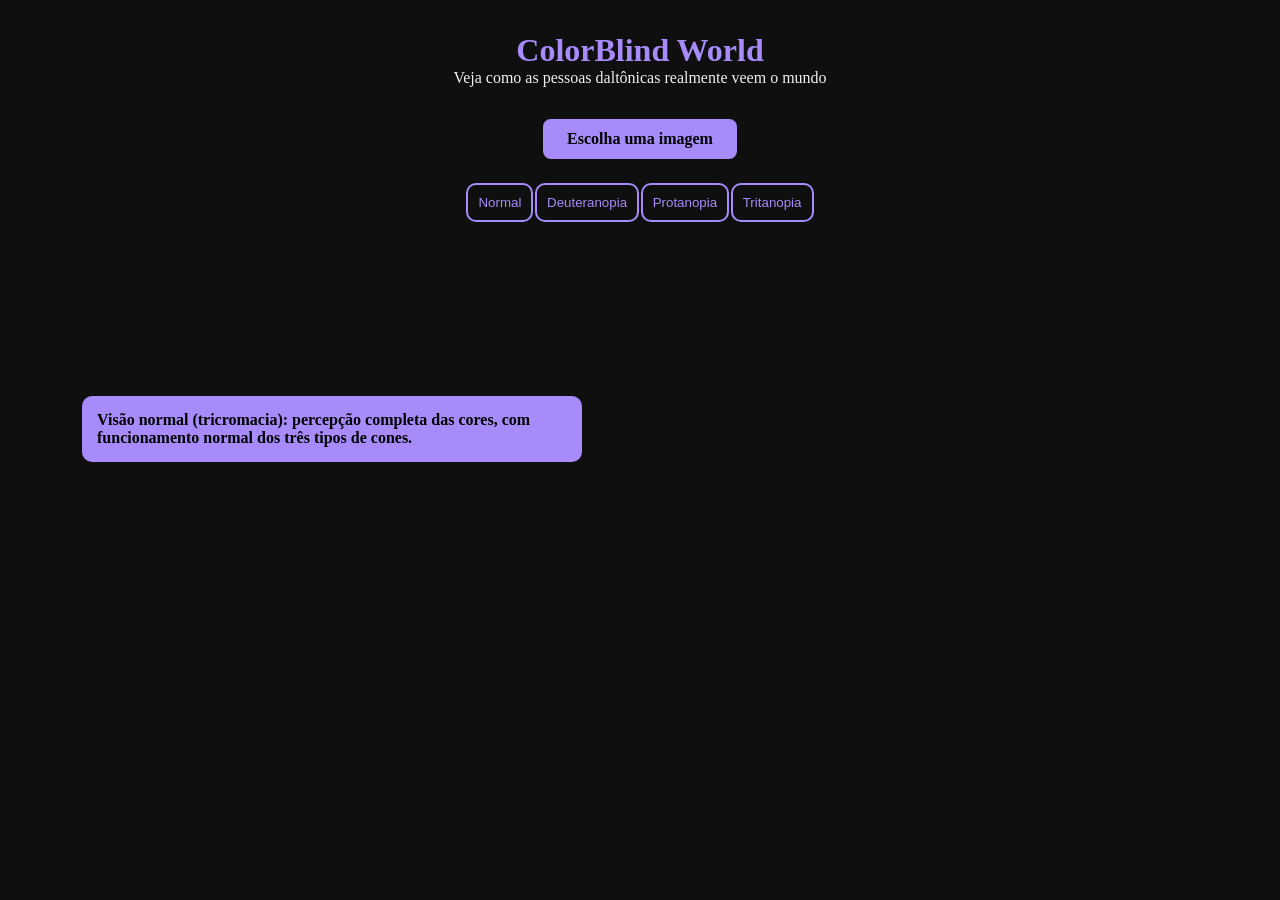
==== ColorBlind World/index.html @ 864e3be8 "commit filtros" ====
<!DOCTYPE html>
<html lang="pt-BR">
  <head>
    <meta charset="UTF-8" />
    <title>ColorBlind World</title>
    <link rel="stylesheet" href="style.css">
  </head>

  <body>
    
    <header>
      <h1>ColorBlind World</h1>
      <p>Veja como as pessoas daltônicas realmente veem o mundo</p>
    </header>
    
    <main>
      <section class="upload-area">
        <label for="imageUpload"> Escolha uma imagem</label>
        <input type="file" id="imageUpload" accept="image/*"/>
      </section>
      
      <section class="buttons">
        <button data-filter="normal">Normal</button>
        <button data-filter="deuteranopia">Deuteranopia</button>
        <button data-filter="protanopia">Protanopia</button>
        <button data-filter="tritanopia">Tritanopia</button>
      </section>
      
      <section class="canvas-area">
        <canvas id="imageCanvas"></canvas>
      </section>
      
      <section class="description">
        <p>Deuteranopia é o mais comum 
          <!-- irei fazer as outras depois -->
        </p>
      </section>
      
    </main>
    
    <footer>
      <p></p>
    </footer>
    
    <script src="script.js"></script>
  </body>

</html>
---- ColorBlind World/style.css ----
* {
  box-sizing: border-box;
  margin: 0;
  padding: 0;
}

body {
  background-color: #0f0f0f;
  color:  #f0f0f0;
  padding: 2rem;
}

header {
  text-align: center;
  margin-bottom: 2rem;
}

h1 {
  color: #a78bfa;
}

/* para centralizar a área 
de upload */
.upload-area {
  display: flex;
  flex-direction: column;
  align-items: center;
  margin-bottom: 1.5rem;
}

/* para estilizar o botão de 
escolher imagem */
.upload-area label {
  background-color: #a78bfa;
  color: #000;
  padding: 0.7rem 1.5rem;
  border-radius: 8px;
  cursor: pointer;
  font-weight: bold;
}

/* para esconder o botão de 
input feio */
input[type="file"] {
  display: none;
}

/* Centraliza os botões */
.buttons {
  display: flex;
  justify-content: center;
  gap: 0.1rem;
  flex-wrap: wrap;
}

.buttons button {
  border: 2px solid #a78bfa;  /* borda roxa visível */
  background: transparent;     /* fundo transparente */
  color: #a78bfa;              /* texto roxo */
  border-radius: 10px;
  transition: all 0.2s;
  padding: 10px;
}

.buttons button:hover {
  background-color: #a78bfa;
  color: #000;
}

.buttons button.ativo {
  background-color: #a78bfa;
  color: #000;
}

/* Centraliza os botões */
.canvas-area {
  display: flex;
  flex-direction: column;
  align-items: center;
  margin-bottom: 1.5rem;
}

.description {
  margin-left: 50px;
  border: 5px solid #a78bfa;
  background-color: #a78bfa;
  border-radius: 10px;
  padding: 10px;
  font-weight: bold;
  color: #000;
  width: 500px;
  height: auto;
  
}
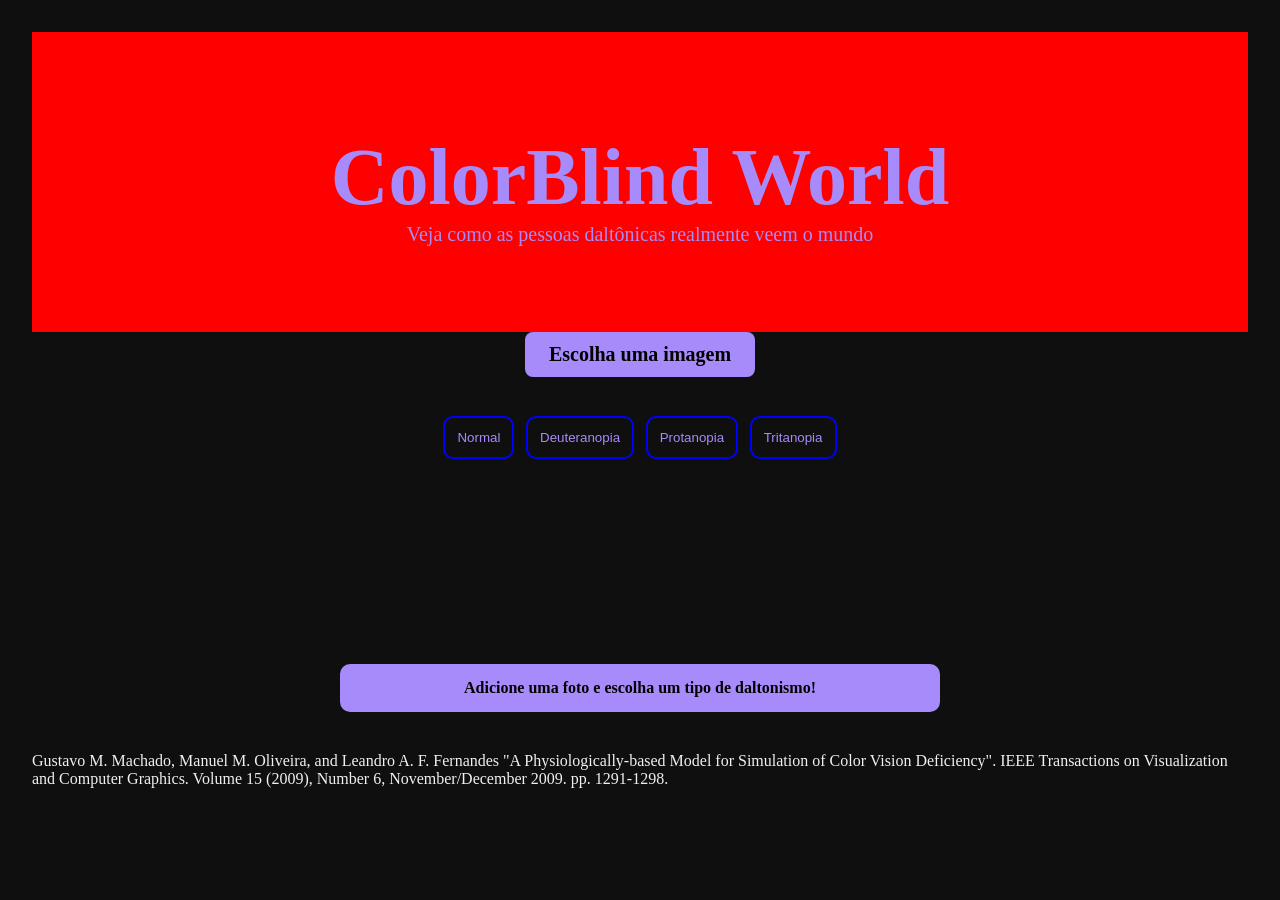
==== commit 11e19a10: "commit" ====
--- a/ColorBlind World/index.html
+++ b/ColorBlind World/index.html
@@ -8,10 +8,13 @@
 
   <body>
     
-    <header>
-      <h1>ColorBlind World</h1>
-      <p>Veja como as pessoas daltônicas realmente veem o mundo</p>
-    </header>
+    <div class="parteDeCima">
+      <header>
+        <h1>ColorBlind World</h1>
+        <p class="headerP">Veja como as pessoas daltônicas realmente veem o mundo</p>
+      </header>
+    </div>
+
     
     <main>
       <section class="upload-area">
@@ -39,7 +42,9 @@
     </main>
     
     <footer>
-      <p></p>
+      <p>Gustavo M. Machado, Manuel M. Oliveira, and Leandro A. F. Fernandes "A Physiologically-based
+        Model for Simulation of Color Vision Deficiency". IEEE Transactions on Visualization and Computer
+        Graphics. Volume 15 (2009), Number 6, November/December 2009. pp. 1291-1298.</p>
     </footer>
     
     <script src="script.js"></script>
--- a/ColorBlind World/style.css
+++ b/ColorBlind World/style.css
@@ -2,6 +2,11 @@
   box-sizing: border-box;
   margin: 0;
   padding: 0;
+}
+
+.parteDeCima {
+  background-color: red;
+  height: 300px;
 }
 
 body {
@@ -13,10 +18,17 @@
 header {
   text-align: center;
   margin-bottom: 2rem;
+  padding: 100px 20px; /* AUMENTA O TAMANHO */
 }
 
 h1 {
   color: #a78bfa;
+  font-size: 80px; /* aumenta bastante */
+}
+
+.headerP {
+  color: #a78bfa;
+  font-size: 20px; /* aumenta bastante */
 }
 
 /* para centralizar a área 
@@ -26,6 +38,7 @@
   flex-direction: column;
   align-items: center;
   margin-bottom: 1.5rem;
+  font-size: 20px;
 }
 
 /* para estilizar o botão de 
@@ -51,15 +64,17 @@
   justify-content: center;
   gap: 0.1rem;
   flex-wrap: wrap;
+  padding: 10px;
 }
 
 .buttons button {
-  border: 2px solid #a78bfa;  /* borda roxa visível */
+  border: 2px solid blue;  /* borda roxa visível */
   background: transparent;     /* fundo transparente */
   color: #a78bfa;              /* texto roxo */
   border-radius: 10px;
   transition: all 0.2s;
-  padding: 10px;
+  padding: 12px;
+  margin: 5px;
 }
 
 .buttons button:hover {
@@ -81,14 +96,15 @@
 }
 
 .description {
-  margin-left: 50px;
+  margin: 40px auto; /* CENTRALIZA HORIZONTALMENTE */
+
+  max-width: 600px;  /* deixa mais bonito */
+  text-align: center;
+
   border: 5px solid #a78bfa;
   background-color: #a78bfa;
   border-radius: 10px;
   padding: 10px;
   font-weight: bold;
   color: #000;
-  width: 500px;
-  height: auto;
-  
 }
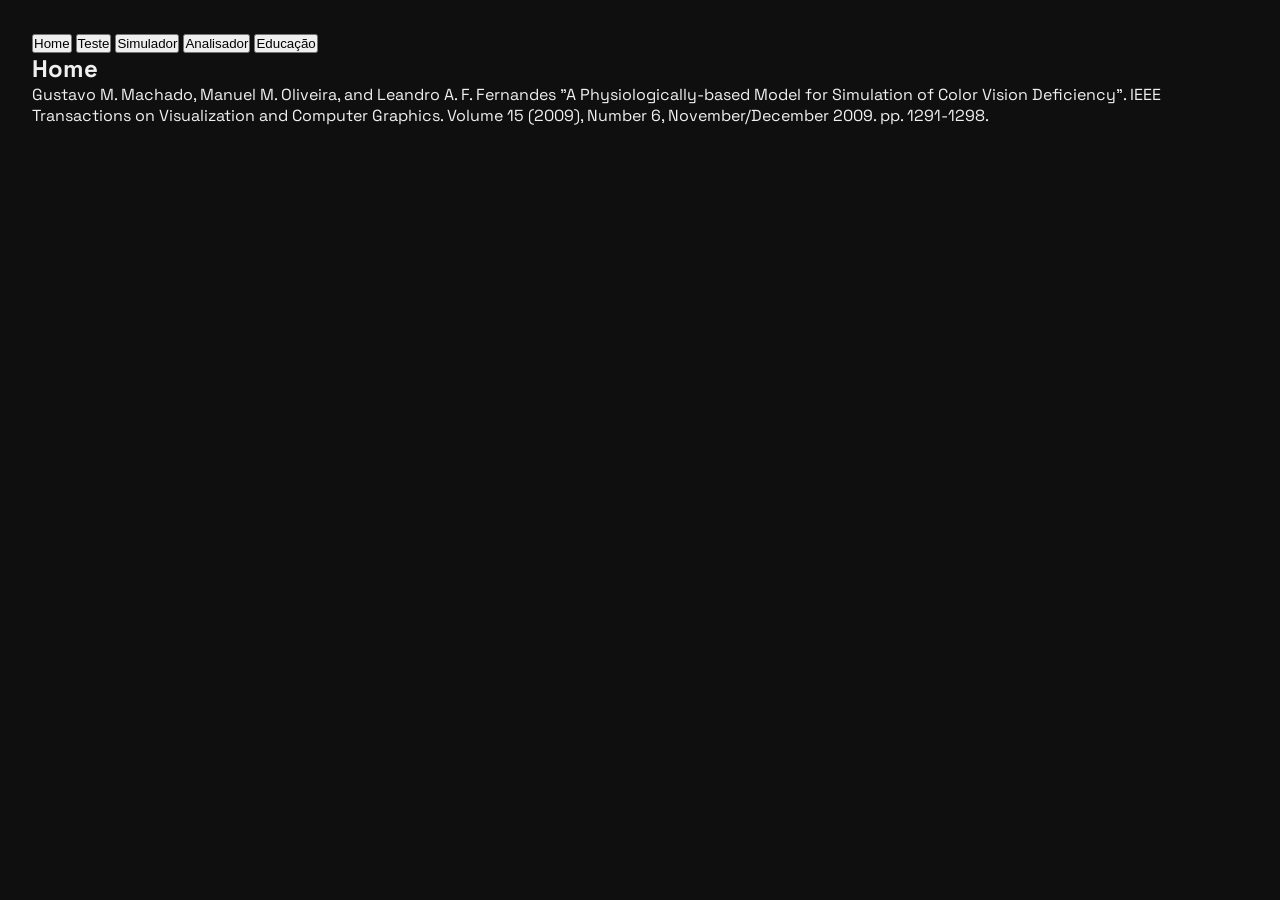
==== commit 11cba1cf: "novo estilo - inicio" ====
--- a/ColorBlind World/index.html
+++ b/ColorBlind World/index.html
@@ -2,13 +2,44 @@
 <html lang="pt-BR">
   <head>
     <meta charset="UTF-8" />
+    <link rel="preconnect" href="https://fonts.googleapis.com">
+    <link rel="preconnect" href="https://fonts.gstatic.com" crossorigin>
+    <link href="https://fonts.googleapis.com/css2?family=Space+Grotesk:wght@300..700&display=swap" rel="stylesheet">
     <title>ColorBlind World</title>
     <link rel="stylesheet" href="style.css">
   </head>
 
   <body>
-    
-    <div class="parteDeCima">
+   
+    <nav>
+      <button data-aba="Home">Home</button>
+      <button data-aba="Teste">Teste</button>
+      <button data-aba="Simulador">Simulador</button>
+      <button data-aba="Analisador">Analisador</button>
+      <button data-aba="Educacao">Educação</button>
+    </nav>
+
+    <section class="aba aba-ativa" id="Home"> 
+      <h2>Home</h2>
+    </section>
+
+    <section class="aba" id="Teste"> 
+      <h2>Teste</h2>
+    </section>
+
+    <section class="aba" id="Simulador"> 
+      <h2>Simulador</h2>
+    </section>
+
+    <section class="aba" id="Analisador"> 
+      <h2>Analisador</h2>
+    </section>
+
+    <section class="aba" id="Educacao"> 
+      <h2>Educação</h2>
+    </section>
+
+    <!-- <div class="parteDeCima">
       <header>
         <h1>ColorBlind World</h1>
         <p class="headerP">Veja como as pessoas daltônicas realmente veem o mundo</p>
@@ -35,11 +66,11 @@
       
       <section class="description">
         <p>Deuteranopia é o mais comum 
-          <!-- irei fazer as outras depois -->
+           irei fazer as outras depois 
         </p>
-      </section>
+      </section> 
       
-    </main>
+    </main> -->
     
     <footer>
       <p>Gustavo M. Machado, Manuel M. Oliveira, and Leandro A. F. Fernandes "A Physiologically-based
--- a/ColorBlind World/style.css
+++ b/ColorBlind World/style.css
@@ -4,16 +4,30 @@
   padding: 0;
 }
 
+:root {
+  --corPrincipal: #a78bfa;
+  --fundo: #0f0f0f;
+}
 .parteDeCima {
   background-color: red;
   height: 300px;
 }
 
 body {
-  background-color: #0f0f0f;
+  font-family: 'Space Grotesk', sans-serif;
+  background-color: var(--fundo);
   color:  #f0f0f0;
   padding: 2rem;
 }
+
+.aba {
+  display: none;
+}
+
+.aba-ativa {
+  display: block;
+}
+
 
 header {
   text-align: center;
@@ -22,12 +36,12 @@
 }
 
 h1 {
-  color: #a78bfa;
+  color: var(--corPrincipal);
   font-size: 80px; /* aumenta bastante */
 }
 
 .headerP {
-  color: #a78bfa;
+  color: var(--corPrincipal);
   font-size: 20px; /* aumenta bastante */
 }
 
@@ -44,7 +58,7 @@
 /* para estilizar o botão de 
 escolher imagem */
 .upload-area label {
-  background-color: #a78bfa;
+  background-color: var(--corPrincipal);
   color: #000;
   padding: 0.7rem 1.5rem;
   border-radius: 8px;
@@ -68,9 +82,9 @@
 }
 
 .buttons button {
-  border: 2px solid blue;  /* borda roxa visível */
+  border: 2px solid var(--corPrincipal);  /* borda roxa visível */
   background: transparent;     /* fundo transparente */
-  color: #a78bfa;              /* texto roxo */
+  color: var(--corPrincipal);              /* texto roxo */
   border-radius: 10px;
   transition: all 0.2s;
   padding: 12px;
@@ -78,12 +92,12 @@
 }
 
 .buttons button:hover {
-  background-color: #a78bfa;
+  background-color: var(--corPrincipal);
   color: #000;
 }
 
 .buttons button.ativo {
-  background-color: #a78bfa;
+  background-color: var(--corPrincipal);
   color: #000;
 }
 
@@ -101,8 +115,8 @@
   max-width: 600px;  /* deixa mais bonito */
   text-align: center;
 
-  border: 5px solid #a78bfa;
-  background-color: #a78bfa;
+  border: 5px solid var(--corPrincipal);
+  background-color: var(--corPrincipal);
   border-radius: 10px;
   padding: 10px;
   font-weight: bold;
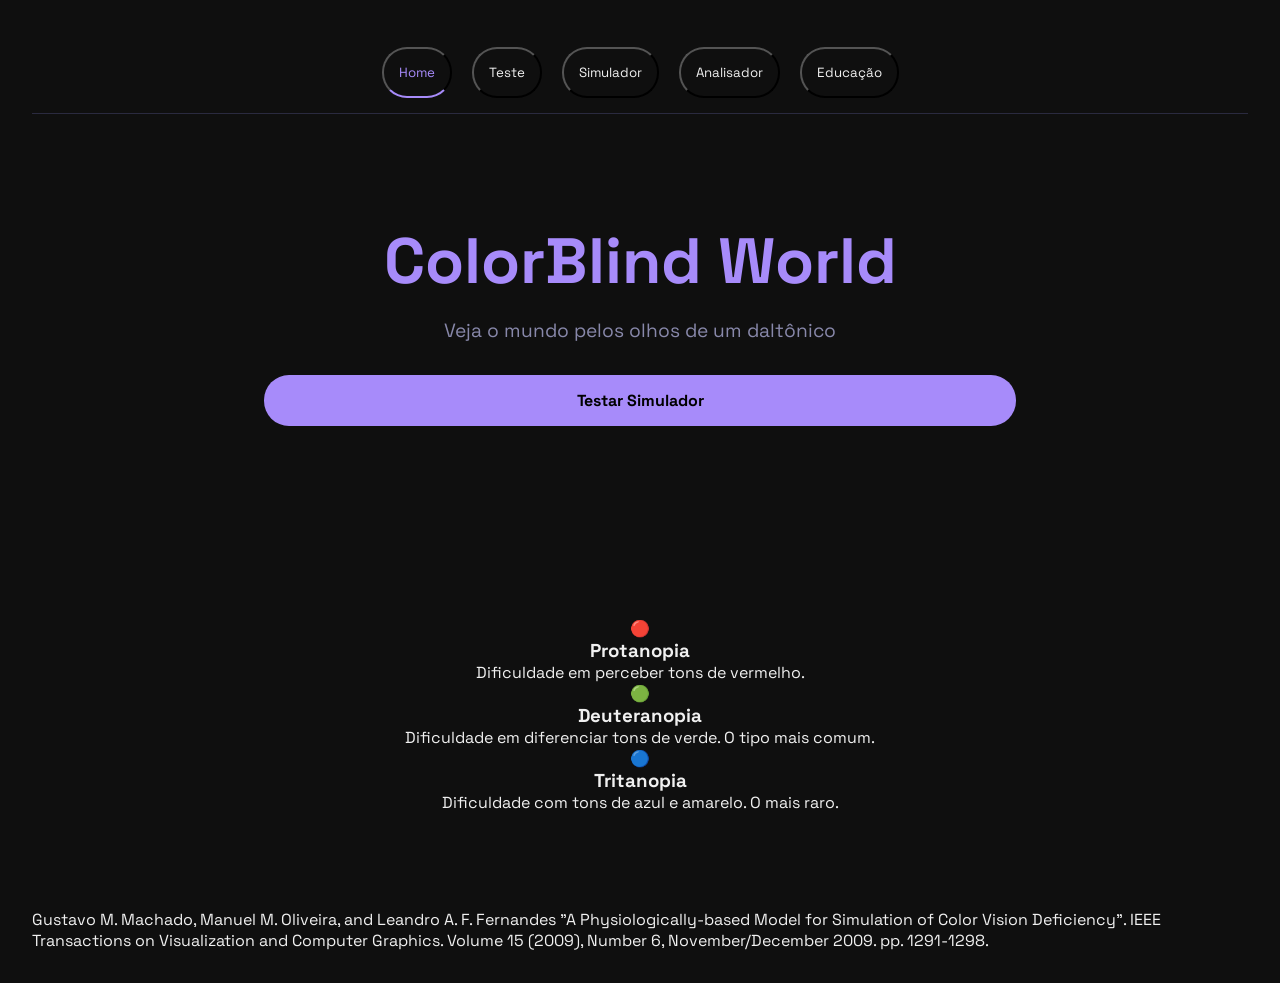
==== commit c2f4e677: "abas e simulador commit com abas e simulador" ====
--- a/ColorBlind World/index.html
+++ b/ColorBlind World/index.html
@@ -11,33 +11,116 @@
 
   <body>
    
-    <nav>
-      <button data-aba="Home">Home</button>
+    <nav class="nav">
+      <button data-aba="Home"  class="nav-ativa">Home</button>
       <button data-aba="Teste">Teste</button>
       <button data-aba="Simulador">Simulador</button>
       <button data-aba="Analisador">Analisador</button>
       <button data-aba="Educacao">Educação</button>
     </nav>
 
+      <!-- HOME -->
+  <!-- ---------------------------------------------------------------------------- -->
     <section class="aba aba-ativa" id="Home"> 
-      <h2>Home</h2>
+
+        <div class="hero">
+          <h1 class="hero-titulo">ColorBlind World</h2>
+          <p class="hero-subtitulo">Veja o mundo pelos olhos de um daltônico</p>
+          <button class="hero-botao" data-aba="Simulador">Testar Simulador</button>
+        </div>
+
+
+        <div class="cards-container">
+          <div class="card">
+            <span class="card-icone">🔴</span>
+            <h3>Protanopia</h3>
+            <p>Dificuldade em perceber tons de vermelho.</p>
+          </div>
+
+          <div class="card">
+            <span class="card-icone">🟢</span>
+            <h3>Deuteranopia</h3>
+            <p>Dificuldade em diferenciar tons de verde. O tipo mais comum.</p>
+          </div>
+          <div class="card">
+            <span class="card-icone">🔵</span>
+            <h3>Tritanopia</h3>
+            <p>Dificuldade com tons de azul e amarelo. O mais raro.</p>
+          </div>
+        </div>
+
+      
+        
+
+
+
+
+    </section>
+      <!-- TESTE -->
+    <!-- -------------------------------------------------------------------------- -->
+    <section class="aba" id="Teste"> 
+      <h2>Teste</h2>
+
+
+
+
+
+
+
     </section>
 
-    <section class="aba" id="Teste"> 
-      <h2>Teste</h2>
+    <!-- SIMULADOR -->
+<!-- ---------------------------------------------------------------- -->
+    <section class="aba" id="Simulador"> 
+      <h2>Simulador</h2>
+
+      <section class="upload-area">
+        <label for="imageUpload"> Escolha uma imagem</label>
+        <input type="file" id="imageUpload" accept="image/*"/>
+      </section>
+      
+      <section class="buttons">
+        <button data-filter="normal">Normal</button>
+        <button data-filter="deuteranopia">Deuteranopia</button>
+        <button data-filter="protanopia">Protanopia</button>
+        <button data-filter="tritanopia">Tritanopia</button>
+      </section>
+      
+      <section class="canvas-area">
+        <canvas id="imageCanvas"></canvas>
+      </section>
+
+      <section class="description">
+        <p></p>
+      </section>
     </section>
 
-    <section class="aba" id="Simulador"> 
-      <h2>Simulador</h2>
+      <!-- ANALISADOR -->
+  <!-- ------------------------------------------------------------------------------------ -->
+    <section class="aba" id="Analisador"> 
+      <h2>Analisador</h2>
+
+
+
+
+
+
+
     </section>
 
-    <section class="aba" id="Analisador"> 
-      <h2>Analisador</h2>
-    </section>
-
+      <!-- EDUCAÇÃO -->
+  <!-- ------------------------------------------------------------------------------------ -->
     <section class="aba" id="Educacao"> 
       <h2>Educação</h2>
+
+
+
+
+
+
+
     </section>
+  <!-- ------------------------------------------------------------------------------------ -->
 
     <!-- <div class="parteDeCima">
       <header>
@@ -78,7 +161,7 @@
         Graphics. Volume 15 (2009), Number 6, November/December 2009. pp. 1291-1298.</p>
     </footer>
     
-    <script src="script.js"></script>
+    <script src="scriptCBW.js"></script>
   </body>
 
 </html>
--- a/ColorBlind World/style.css
+++ b/ColorBlind World/style.css
@@ -8,16 +8,39 @@
   --corPrincipal: #a78bfa;
   --fundo: #0f0f0f;
 }
-.parteDeCima {
-  background-color: red;
-  height: 300px;
-}
 
 body {
   font-family: 'Space Grotesk', sans-serif;
   background-color: var(--fundo);
   color:  #f0f0f0;
   padding: 2rem;
+}
+
+.nav {
+  display: flex;
+  justify-content: center;
+  gap: 20px;
+  margin-bottom: 10px;
+  padding: 15px;
+  border-bottom: 1px solid #2a2a3f;
+}
+
+.nav button {
+  background-color: transparent;
+  color: #f0f0f0;
+  font-family: 'Space Grotesk', sans-serif;
+  padding: 15px;
+  border-radius: 25px;
+  transition: all 0.2s;
+}
+
+.nav button:hover {
+  color: var(--corPrincipal)
+}
+
+nav button.nav-ativa {
+  color: var(--corPrincipal);
+  border-bottom: 2px solid var(--corPrincipal);
 }
 
 .aba {
@@ -28,24 +51,51 @@
   display: block;
 }
 
-
-header {
+.hero {
+  display: flex;
+  flex-direction: column;
+  padding: 6rem 2rem;
   text-align: center;
-  margin-bottom: 2rem;
-  padding: 100px 20px; /* AUMENTA O TAMANHO */
 }
 
-h1 {
+.hero-titulo {
+  font-size: 4rem;
   color: var(--corPrincipal);
-  font-size: 80px; /* aumenta bastante */
 }
 
-.headerP {
-  color: var(--corPrincipal);
-  font-size: 20px; /* aumenta bastante */
+.hero-subtitulo {
+  font-size: 1.2rem;
+  color: #8888aa;
+  margin: 1rem 0 2rem;
 }
 
-/* para centralizar a área 
+.hero-botao {
+  background-color: var(--corPrincipal);
+  color: #000;
+  cursor: pointer;
+  font-size: 1rem;
+  font-weight: bold;
+  border: none;
+  font-family: 'Space Grotesk', sans-serif;
+  padding: 15px;
+  margin-left: 200px;
+  margin-right: 200px;
+  border-radius: 25px;
+  transition: all 0.2s;
+}
+
+.hero-botao:hover {
+  background-color: #7c3aed;
+}
+
+.cards-container {
+  display: flex;
+  flex-direction: column;
+  padding: 6rem 2rem;
+  text-align: center;
+}
+
+/*para centralizar a área 
 de upload */
 .upload-area {
   display: flex;
@@ -107,7 +157,7 @@
   flex-direction: column;
   align-items: center;
   margin-bottom: 1.5rem;
-}
+} 
 
 .description {
   margin: 40px auto; /* CENTRALIZA HORIZONTALMENTE */
@@ -121,4 +171,4 @@
   padding: 10px;
   font-weight: bold;
   color: #000;
-}+} 
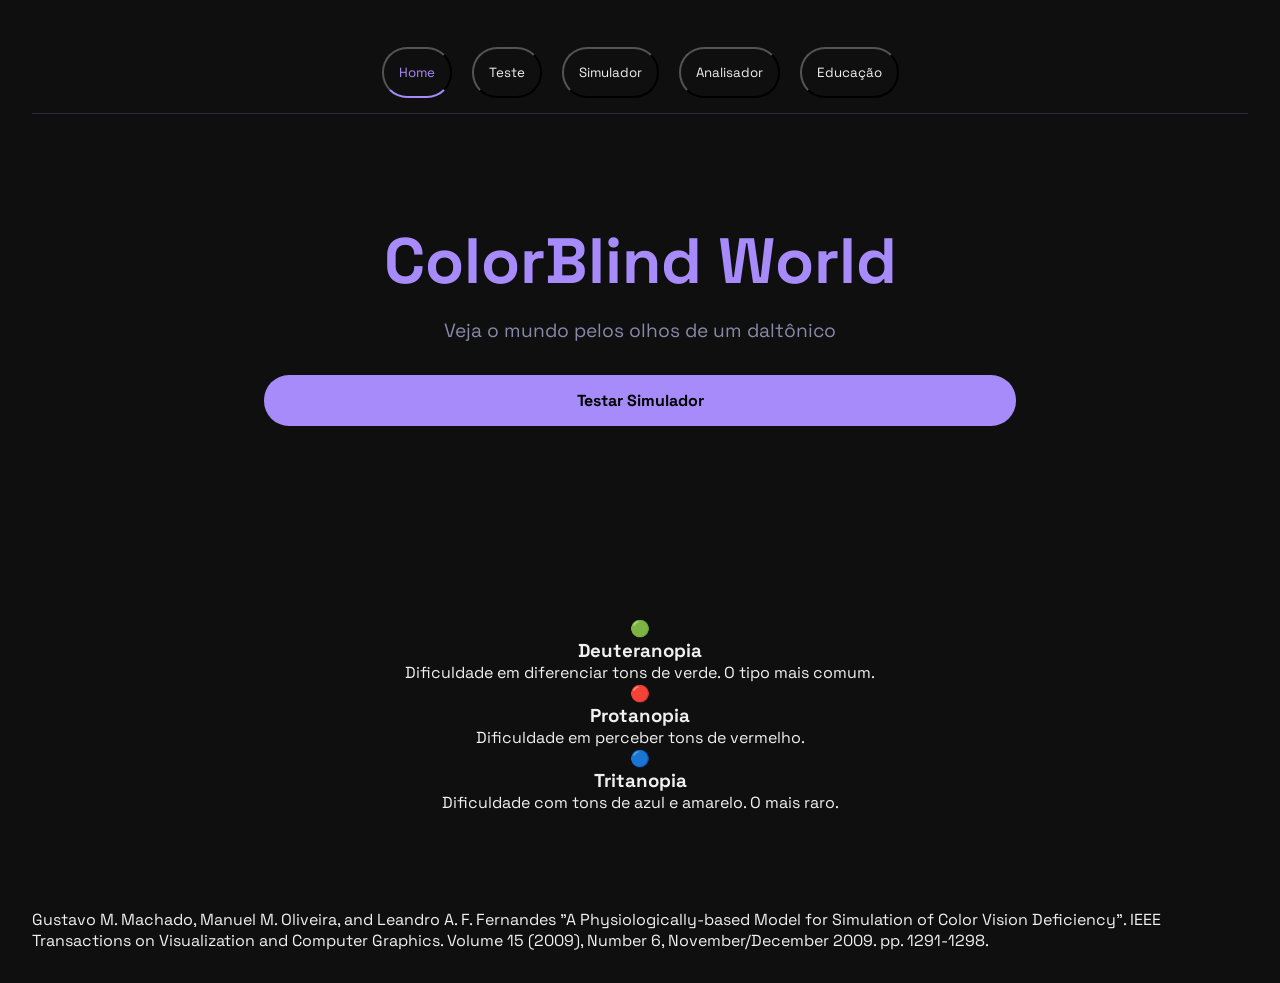
==== commit 8ac626a4: "Update index.html" ====
--- a/ColorBlind World/index.html
+++ b/ColorBlind World/index.html
@@ -32,16 +32,17 @@
 
         <div class="cards-container">
           <div class="card">
+            <span class="card-icone">🟢</span>
+            <h3>Deuteranopia</h3>
+            <p>Dificuldade em diferenciar tons de verde. O tipo mais comum.</p>
+          </div>
+          
+          <div class="card">
             <span class="card-icone">🔴</span>
             <h3>Protanopia</h3>
             <p>Dificuldade em perceber tons de vermelho.</p>
           </div>
 
-          <div class="card">
-            <span class="card-icone">🟢</span>
-            <h3>Deuteranopia</h3>
-            <p>Dificuldade em diferenciar tons de verde. O tipo mais comum.</p>
-          </div>
           <div class="card">
             <span class="card-icone">🔵</span>
             <h3>Tritanopia</h3>
